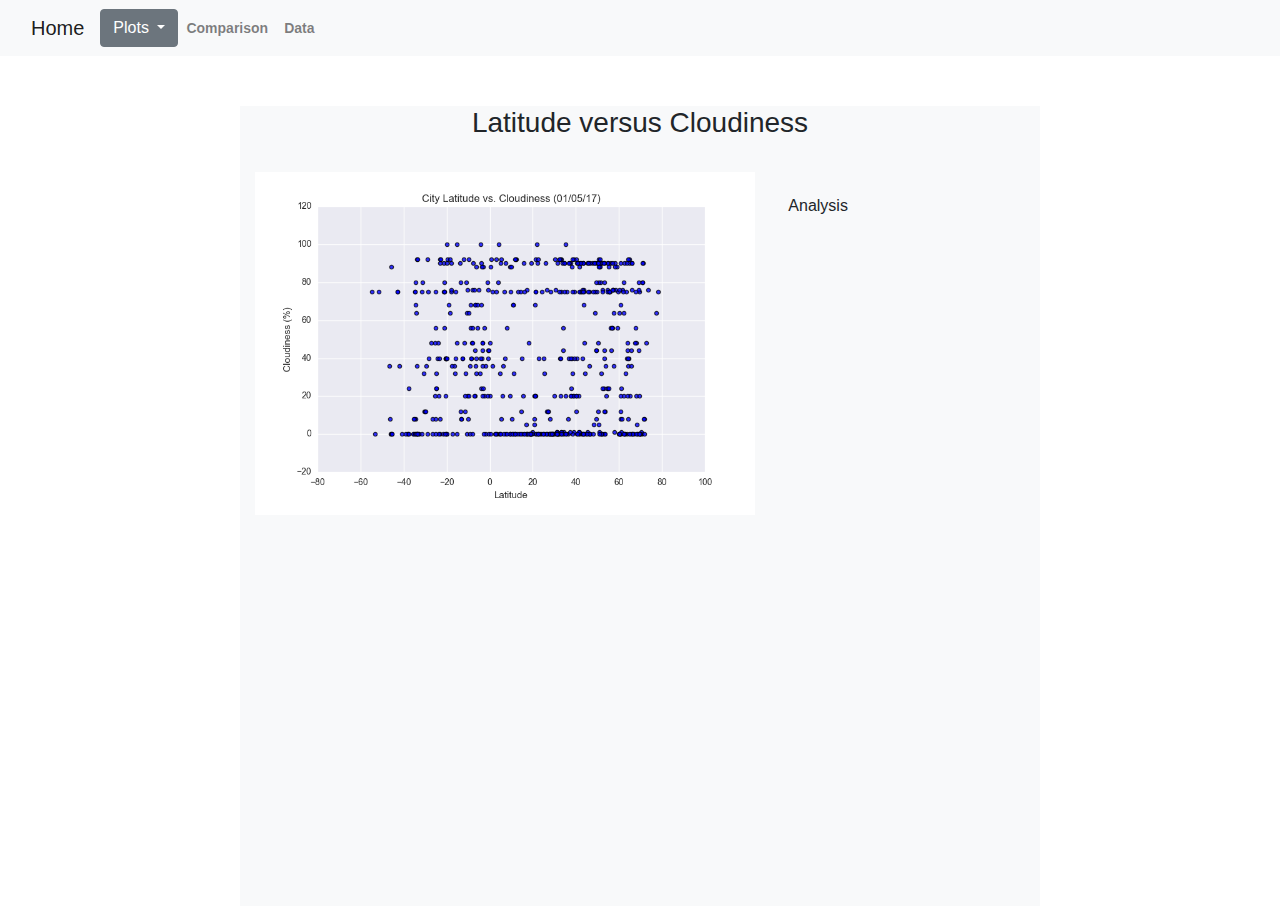
==== WebVisualizations/html-templates/cloudiness.html @ a3a98272 "edits, mainly to plot templates" ====
<!DOCTYPE html>
<html lang="en">
<head>
    <meta charset="UTF-8">
    <title>Web Design Challenge</title>
    <link rel="stylesheet" href="https://stackpath.bootstrapcdn.com/bootstrap/4.3.1/css/bootstrap.min.css" integrity="sha384-ggOyR0iXCbMQv3Xipma34MD+dH/1fQ784/j6cY/iJTQUOhcWr7x9JvoRxT2MZw1T" crossorigin="anonymous">
    <link rel="stylesheet" type="text/css" href="../css/style_v2.css">

    
</head>
<body>
    <nav class="navbar navbar-expand-lg navbar-light bg-light mask gradient-custom">
              <div class="container-fluid">
                <a class="navbar-brand" href="#">Home</a>
                <!-- <div class="d-flex"> -->
                    <div class="dropdown">
                        <button class="btn btn-secondary dropdown-toggle" type="button" id="dropdownMenuButton" data-toggle="dropdown" aria-haspopup="true" aria-expanded="false">
                          Plots
                        </button>

                        <div class="dropdown-menu" aria-labelledby="dropdownMenuButton">
                          <a class="dropdown-item" href="/Web-Design-Challenge/WebVisualizations/html-templates/maxtemp.html">Max Temperature</a>
                          <a class="dropdown-item" href="/Web-Design-Challenge/WebVisualizations/html-templates/humidity.html">Humidity</a>
                          <a class="dropdown-item" href="/Web-Design-Challenge/WebVisualizations/html-templates/cloudiness.html">Cloudiness</a>
                          <a class="dropdown-item" href="/Web-Design-Challenge/WebVisualizations/html-templates/windspeed.html">Wind Speed</a>
                        </div>
                      </div>

                        <button class="navbar-toggler" type="button" data-bs-toggle="collapse"id="navbarSupportedContent" aria-controls="navbarSupportedContent" aria-expanded="false" aria-label="Toggle navigation">
                          <span class="navbar-toggler-icon"></span>
                      </button>

                       <div class="collapse navbar-collapse" id="navbarSupportedContent">
                            <ul class="navbar-nav me-auto mb-2 mb-lg-0">
                                <li class="nav-item">
                            
                                    <a class="nav-link" href="/Web-Design-Challenge/WebVisualizations/html-templates/comparison.html">Comparison</a>
                            
                                </li>
                                <li class="nav-item">
                                  <a class="nav-link" href="/Web-Design-Challenge/WebVisualizations/html-templates/data.html">Data</a>
                                </li>
                          
                            </ul>
                </div>
                      </div>
                    </div>
                 
                    <div class="nav-item">
                    

                    </div>
            <!-- </div> -->
        </div>

       
    </nav>

          
    <div>
        <div class="container bg-light" style= "margin-top: 50px; width: 800px; height: 800px;">
            <div class="row">
               
    <!--p class="summary_text"> <b><em>"In wildness is the preservation of the world" <br></em>- Henry David Thoreau </b>
                </p>
                <br>
                <p class="summary_text"> <b><em>"Lose yourself in nature and find peace" <br></em>- Ralph Waldo Emerson </b>
                </p -->
              <div class="col-md-12 justify-content-center align-items-center text-center"> 
                <h3>Latitude versus Cloudiness</h3>  
                <br>
              </div> 
            </div>

            <div class="row"> 
              <div class="col-md-7 justify-content-center align-items-center text-center"> 
    
               <img src="../images/cloudiness.png" style = "width:500px;">
                <br>
                </div>
              <div class="col-md-1">

              </div>
              <div class= "col-md-4 justify-content-center align-items-center text-justify">
                <br>
                <h5 style="font-size:16px;">     Analysis
                  <br>
                   
                </h5>
               
                  
              </div> 
              <div class="row">
               
                <div class="col-md-12 justify-content-center align-items-center text-center text-center">
                   

                </div>
                <div class="col">
                  
                  </div>
          </div>
    </div>
    

    <script src="https://code.jquery.com/jquery-3.3.1.slim.min.js" integrity="sha384-q8i/X+965DzO0rT7abK41JStQIAqVgRVzpbzo5smXKp4YfRvH+8abtTE1Pi6jizo" crossorigin="anonymous"></script>
    <script src="https://cdnjs.cloudflare.com/ajax/libs/popper.js/1.14.7/umd/popper.min.js" integrity="sha384-UO2eT0CpHqdSJQ6hJty5KVphtPhzWj9WO1clHTMGa3JDZwrnQq4sF86dIHNDz0W1" crossorigin="anonymous"></script>
    <script src="https://stackpath.bootstrapcdn.com/bootstrap/4.3.1/js/bootstrap.min.js" integrity="sha384-JjSmVgyd0p3pXB1rRibZUAYoIIy6OrQ6VrjIEaFf/nJGzIxFDsf4x0xIM+B07jRM" crossorigin="anonymous"></script>

    
</body>

</html>
---- WebVisualizations/css/style_v2.css ----
h5 {
font-size: 18px;
} 

p {
    font-size: 14px; 
    font-weight: bold; 
} 

a.nav-link {
    font-size: 14px;
    font-weight: bold; 
    color: darkslategray
  
  }
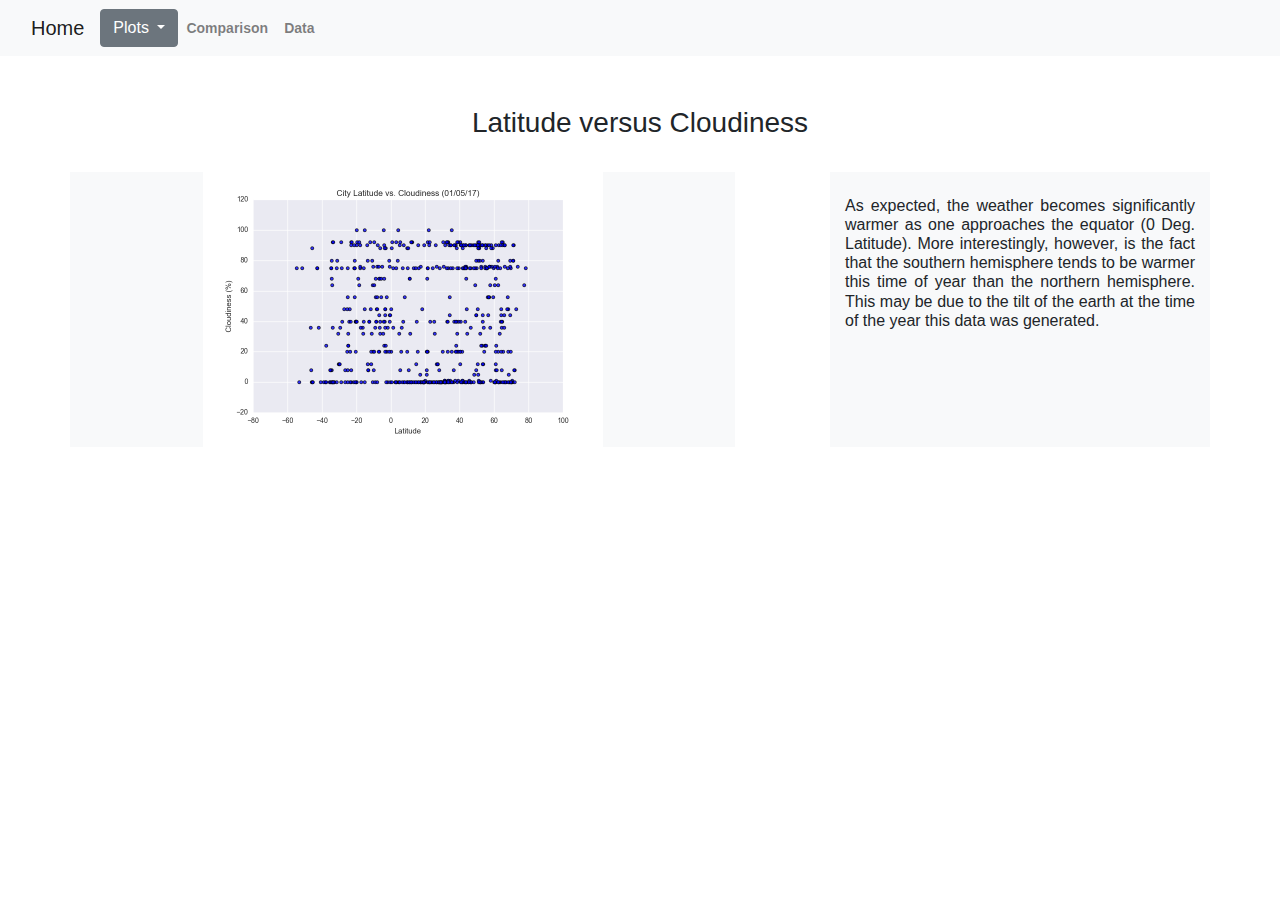
==== commit 92ada3cf: "edits for small screen" ====
--- a/WebVisualizations/html-templates/cloudiness.html
+++ b/WebVisualizations/html-templates/cloudiness.html
@@ -11,7 +11,7 @@
 <body>
     <nav class="navbar navbar-expand-lg navbar-light bg-light mask gradient-custom">
               <div class="container-fluid">
-                <a class="navbar-brand" href="#">Home</a>
+                <a class="navbar-brand" href="/Web-Design-Challenge/WebVisualizations/html-templates/index.html">Home</a>
                 <!-- <div class="d-flex"> -->
                     <div class="dropdown">
                         <button class="btn btn-secondary dropdown-toggle" type="button" id="dropdownMenuButton" data-toggle="dropdown" aria-haspopup="true" aria-expanded="false">
@@ -58,7 +58,7 @@
 
           
     <div>
-        <div class="container bg-light" style= "margin-top: 50px; width: 800px; height: 800px;">
+        <div class="container " style= "margin-top: 50px; height: 800px;">
             <div class="row">
                
     <!--p class="summary_text"> <b><em>"In wildness is the preservation of the world" <br></em>- Henry David Thoreau </b>
@@ -66,39 +66,32 @@
                 <br>
                 <p class="summary_text"> <b><em>"Lose yourself in nature and find peace" <br></em>- Ralph Waldo Emerson </b>
                 </p -->
-              <div class="col-md-12 justify-content-center align-items-center text-center"> 
+              <div class="col-sm-12 col-md-12 justify-content-center align-items-center text-center"> 
                 <h3>Latitude versus Cloudiness</h3>  
                 <br>
               </div> 
-            </div>
 
-            <div class="row"> 
-              <div class="col-md-7 justify-content-center align-items-center text-center"> 
+              <div class="col-sm-12 col-md-7 justify-content-center align-items-center text-center bg-light"> 
     
-               <img src="../images/cloudiness.png" style = "width:500px;">
+                <img src="../images/cloudiness.png" style = "width:400px; "> 
                 <br>
                 </div>
-              <div class="col-md-1">
+              <div class="col-sm-12 col-md-1 ">
 
               </div>
-              <div class= "col-md-4 justify-content-center align-items-center text-justify">
+              <div class= "col-sm-12 col-md-4 justify-content-center align-items-center text-justify bg-light">
                 <br>
-                <h5 style="font-size:16px;">     Analysis
+                <h5 style="font-size:16px;">     As expected, the weather becomes significantly warmer as one approaches the equator (0 Deg. Latitude).
+                  More interestingly, however, is the fact that the southern hemisphere tends to 
+                  be warmer this time of year than the northern hemisphere. 
+                  This may be due to the tilt of the earth at the time of the year this data was generated.
                   <br>
                    
                 </h5>
                
                   
               </div> 
-              <div class="row">
-               
-                <div class="col-md-12 justify-content-center align-items-center text-center text-center">
-                   
-
-                </div>
-                <div class="col">
-                  
-                  </div>
+          
           </div>
     </div>
     
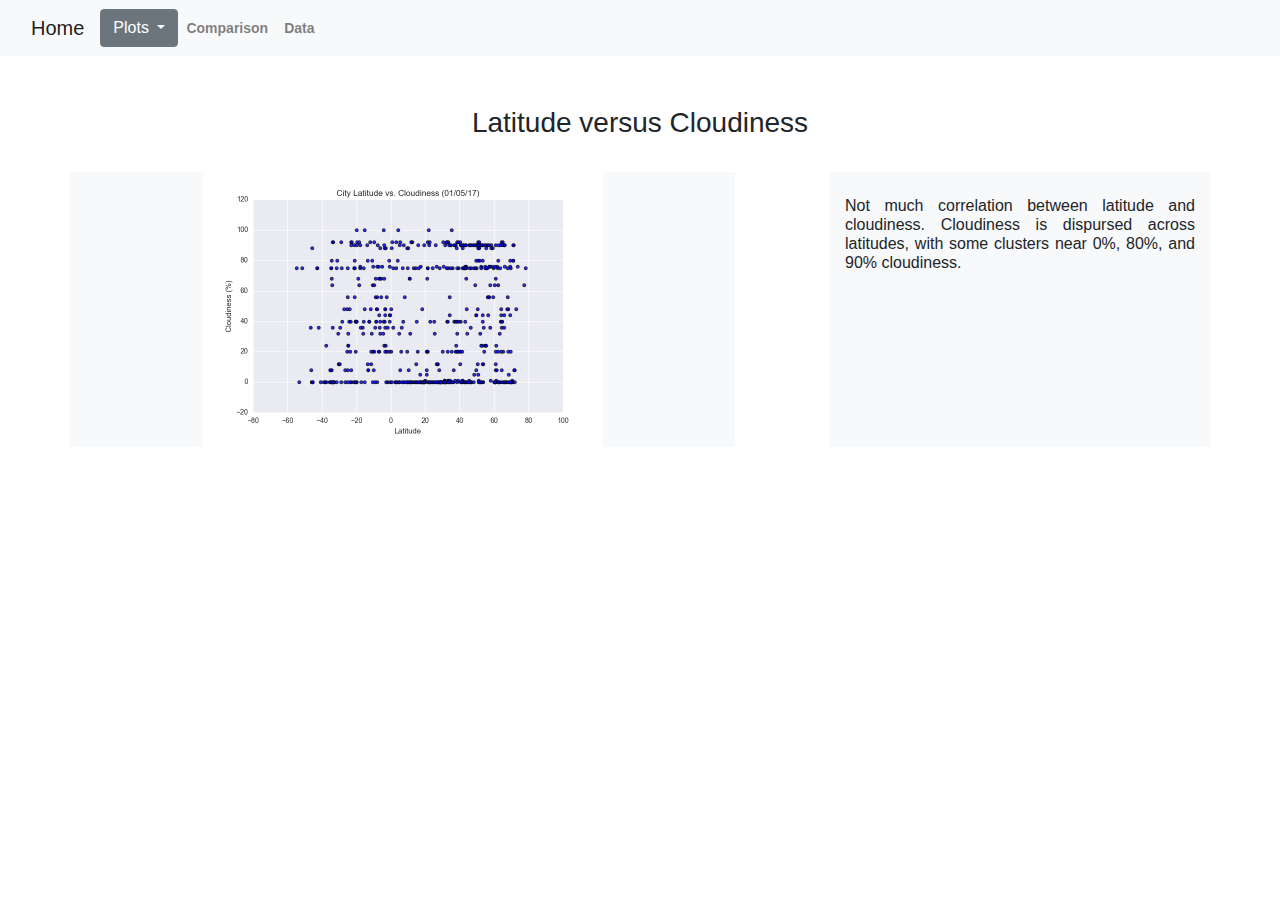
==== commit ae6cf6f3: "data.html and final edits" ====
--- a/WebVisualizations/html-templates/cloudiness.html
+++ b/WebVisualizations/html-templates/cloudiness.html
@@ -81,10 +81,8 @@
               </div>
               <div class= "col-sm-12 col-md-4 justify-content-center align-items-center text-justify bg-light">
                 <br>
-                <h5 style="font-size:16px;">     As expected, the weather becomes significantly warmer as one approaches the equator (0 Deg. Latitude).
-                  More interestingly, however, is the fact that the southern hemisphere tends to 
-                  be warmer this time of year than the northern hemisphere. 
-                  This may be due to the tilt of the earth at the time of the year this data was generated.
+                <h5 style="font-size:16px;">     Not much correlation between latitude and cloudiness. Cloudiness is dispursed across latitudes,
+                  with some clusters near 0%, 80%, and 90% cloudiness.  
                   <br>
                    
                 </h5>
